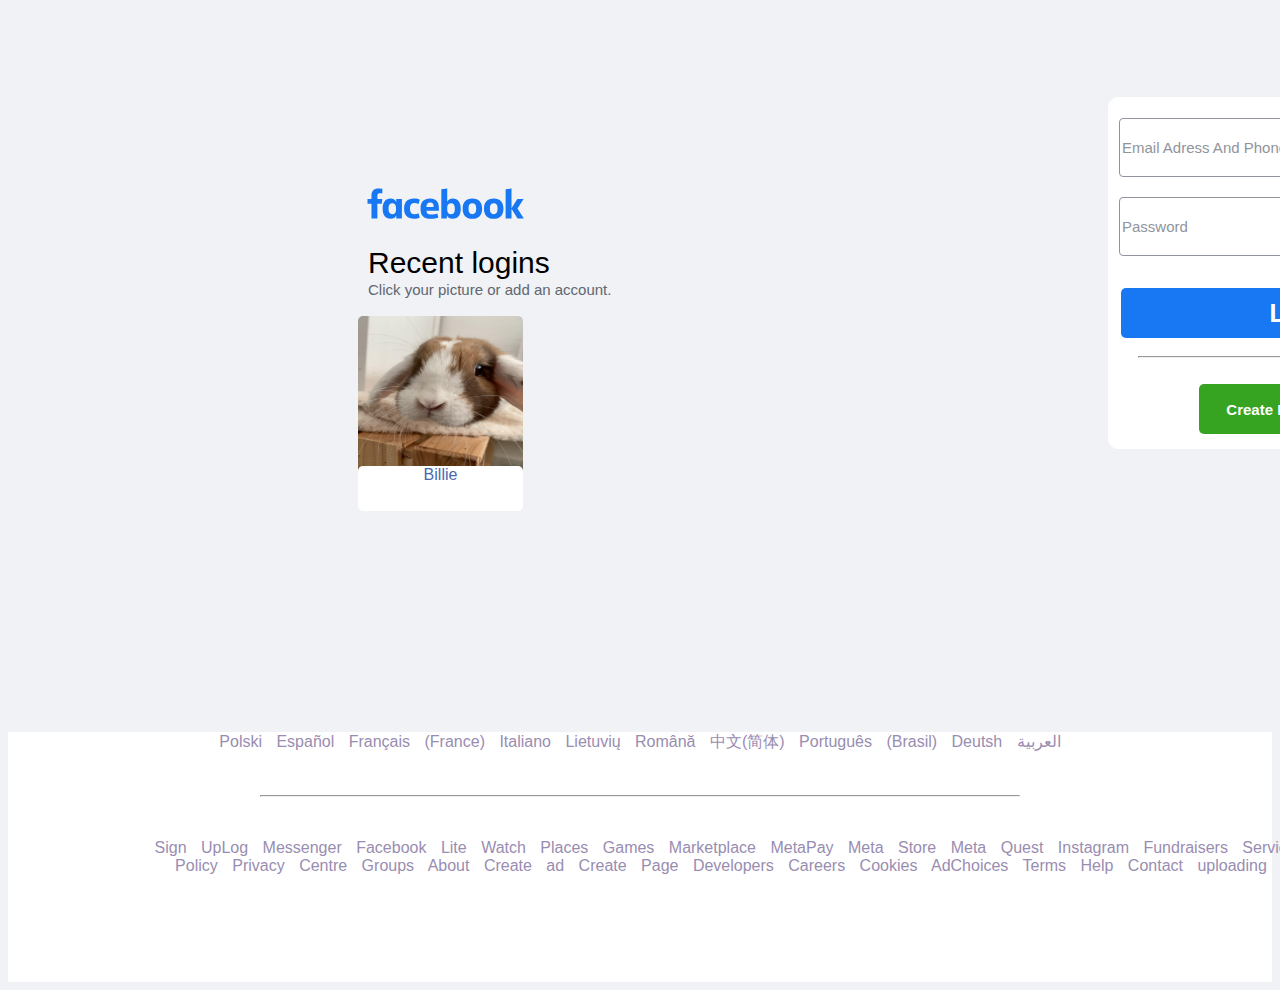
==== index.html @ 57b4c570 "Started Work on Facebook clone landing page" ====
<!DOCTYPE html>
<html>
  <head>
    <link href="index.css" type="text/css" rel="stylesheet" />
    <meta name="viewport" content="width=width-device, initial-scale=1" />
  </head>

  <body>
    <div class="container">
      <div class="recent">
        <div class="logo_text">
          <img src="logo.svg" alt="facebook logo" />
          <p style="position: absolute; left: 60px">Recent logins</p>
          <p
            style="
              color: #606770;
              position: absolute;
              top: 250px;
              left: 60px;
              font-size: 15px;
            "
          >
            Click your picture or add an account.
          </p>
        </div>

        <div class="img_container">
          <img style="height: 165px; width: 165px" src="buggy.jpg" />
          <p
            style="
              background-color: white;
              height: 45px;
              width: 165px;
              position: relative;
              top: 450px;
              left: 50px;
              border-radius: 5px;
              text-align: center;
              font-family: arial;
              color: #4b68ad;
            "
          >
            Billie
          </p>
        </div>

        <div class="login_form">
          <input
            class="username"
            type="text"
            name="login"
            value="Email Adress And Phone number"
          />

          <br />

          <div class="password_input">
            <input
              class="password_form"
              type="text"
              name="password_form"
              value="Password"
            />
          </div>

          <div class="login_button">
            <button>Login</button>
          </div>
          <br />
          <hr style="width: 85%; color: #dadde1" />
          <br />
          <div class="create_button">
            <button>Create New Account</button>
          </div>
        </div>
      </div>
    </div>

    <footer>
      <div class="footer">
        <p>
          Polski Español Français (France) Italiano Lietuvių Română 中文(简体)
          Português (Brasil) Deutsh العربية
        </p>
        <br />
        <hr style="width: 60%" />
        <br />
        <div
          class="tiny"
          style="
            height: 145px;
            width: 1445px;
            position: relative;
            left: 140px;
            text-align: center;
          "
        >
          <p>
            Sign UpLog Messenger Facebook Lite Watch Places Games Marketplace
            MetaPay Meta Store Meta Quest Instagram Fundraisers Services Voting
            Information Centre Privacy Policy Privacy Centre Groups About Create
            ad Create Page Developers Careers Cookies AdChoices Terms Help
            Contact uploading and non-users Settings Activity log
          </p>
        </div>
      </div>
    </footer>
  </body>
</html>
---- index.css ----
.container {
  height: 700px;
  width: 100%;
  background-color: #f0f2f5;
  position: relative;
  left: 300px;
}

body {
  background-color: #f0f2f5;
}

.footer {
  background-color: white;
  height: 250px;
  color: #998db1;
  font-family: arial;
}

.footer p {
  text-align: center;
  word-spacing: 10px;
}

.recent {
  height: 600px;
  width: 600px;
  position: relative;

  border: width 10px;
}

.logo_text img {
  height: 195px;
  width: 195px;
  position: absolute;
  left: 40px;
  top: 90px;
}

.logo_text p {
  font-family: Arial;
  font-size: 30px;
  position: relative;
  top: 200px;
}

.login_form {
  height: 350px;
  width: 395px;
  border: solid;
  border: width 2px;
  border-color: blue;
  position: relative;
  left: 800px;
  top: 20px;
  border: solid;
  border-width: 1px;
  border-color: white;
  background-color: white;
  border-radius: 10px;
}

.username {
  width: 365px;
  height: 55px;
  margin: 10px;
  font-family: arial;
  color: #90949c;
  border: solid;
  border-width: 1px;
  border-radius: 4px;
  font-size: 15px;
  top: 10px;
  position: relative;
}

.password_form {
  width: 365px;
  height: 55px;
  margin: 10px;
  font-family: arial;
  color: #90949c;
  border: solid;
  border-width: 1px;
  border-radius: 4px;
  font-size: 15px;
  position: relative;
  top: 10px;
}

.login_button button {
  background-color: #1877f2;
  height: 50px;
  width: 365px;
  text-decoration: none;
  text-align: center;
  position: relative;
  top: 20px;
  font-size: 25px;
  color: white;
  margin: 12px;
  border: none;
  border-radius: 5px;
  font-weight: 700;
}

.create_button button {
  background-color: #36a420;
  height: 50px;
  width: 200px;
  text-decoration: none;
  text-align: center;
  position: relative;
  top: -10px;
  left: 80px;
  font-size: 15px;
  color: white;
  margin: 10px;
  border: none;
  border-radius: 5px;
  font-weight: 700;
}

.img_container img {
  height: 160px;
  width: 210px;
  border: none;
  border-width: 1px;
  border-radius: 5px;
  position: absolute;
  top: 300px;
  left: 50px;
}
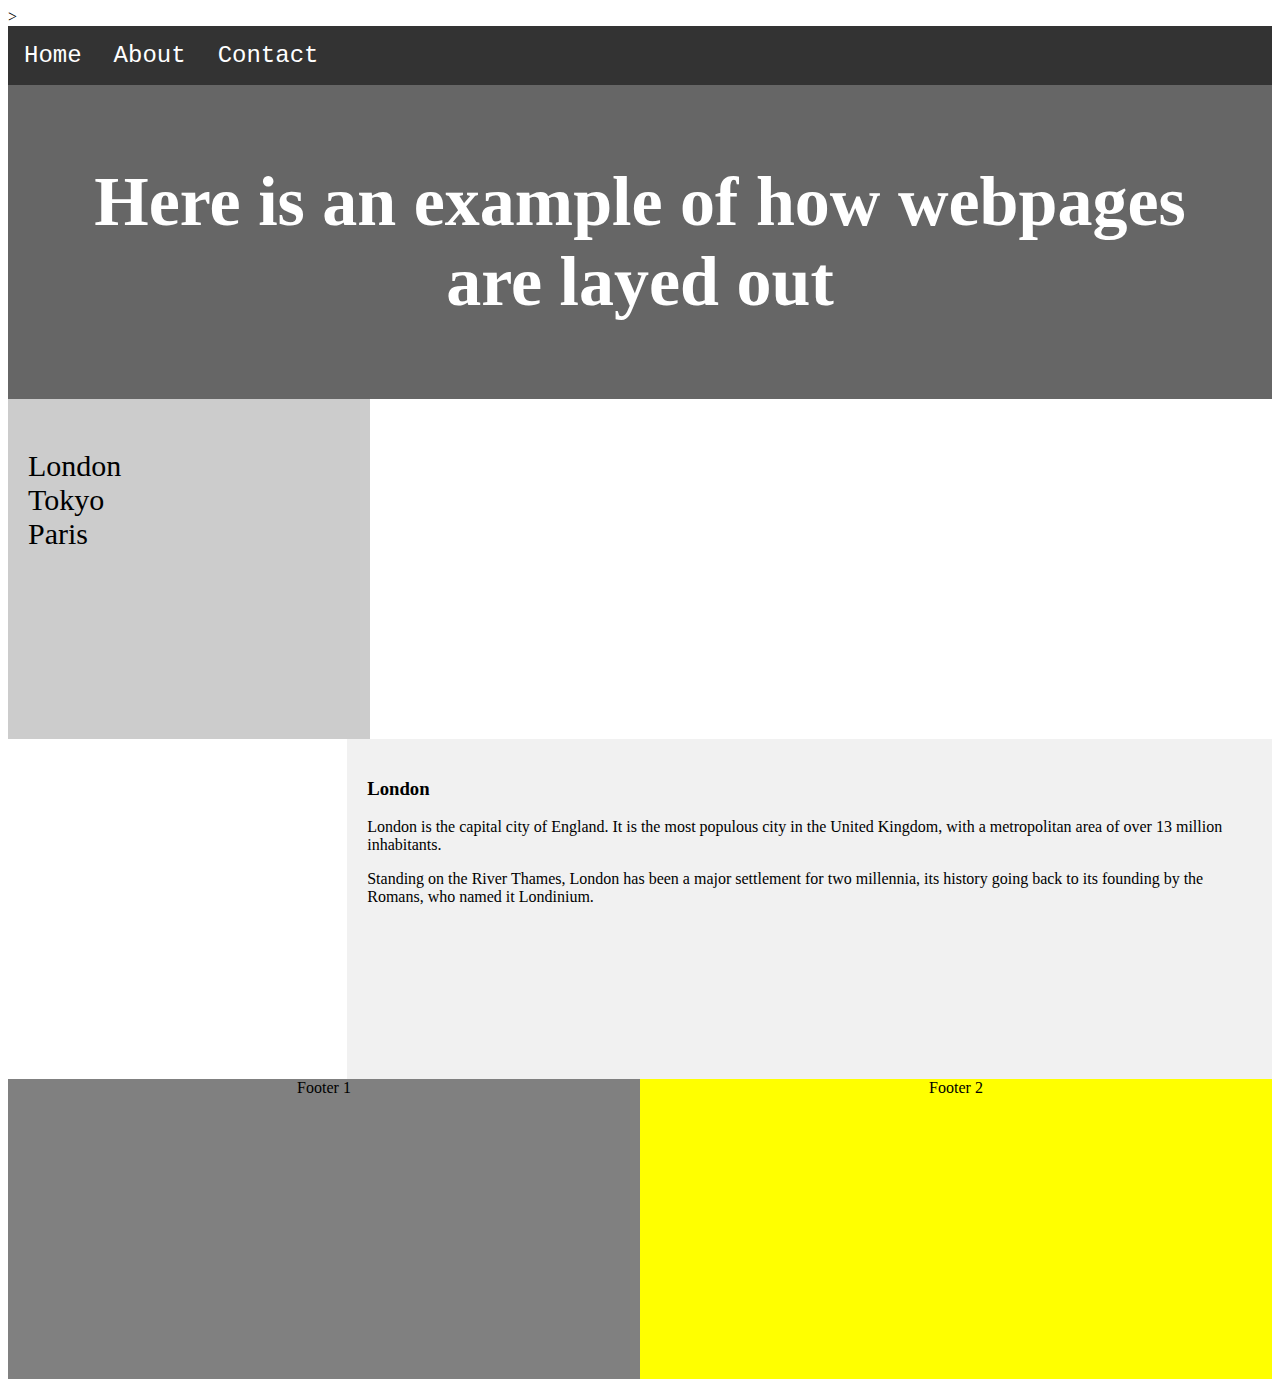
==== commit 11b98bf7: "Got Myself Set Up On Linux" ====
--- a/index.html
+++ b/index.html
@@ -1,109 +1,116 @@
 <!DOCTYPE html>
-<html>
-  <head>
-    <link href="index.css" type="text/css" rel="stylesheet" />
-    <meta name="viewport" content="width=width-device, initial-scale=1" />
-  </head>
+<html lang="en">
+<!--Hi I Am Working On Linux-->>
+<head>
+    <meta charset="UTF-8">
+    <meta name="viewport" content="width=device-width, initial-scale=1.0">
+    <title>Learning HTML5</title>
+    <link rel="stylesheet" type="text/css" href="style.css">
+    <link rel="icon" type="image/x-icon" href="favicon.png">
+    <meta name="A webpage for practising HTML">
+    <meta author="Shuayb">
 
-  <body>
-    <div class="container">
-      <div class="recent">
-        <div class="logo_text">
-          <img src="logo.svg" alt="facebook logo" />
-          <p style="position: absolute; left: 60px">Recent logins</p>
-          <p
-            style="
-              color: #606770;
-              position: absolute;
-              top: 250px;
-              left: 60px;
-              font-size: 15px;
-            "
-          >
-            Click your picture or add an account.
-          </p>
-        </div>
+    <style>
+        .nav ul {
+            list-style-type: none;
+            margin: 0;
+            padding: 0;
+            overflow: hidden;
+            background-color: #333333;
+        }
 
-        <div class="img_container">
-          <img style="height: 165px; width: 165px" src="buggy.jpg" />
-          <p
-            style="
-              background-color: white;
-              height: 45px;
-              width: 165px;
-              position: relative;
-              top: 450px;
-              left: 50px;
-              border-radius: 5px;
-              text-align: center;
-              font-family: arial;
-              color: #4b68ad;
-            "
-          >
-            Billie
-          </p>
-        </div>
+        .nav li {
+            float: left;
+            list-style: none;
+        }
 
-        <div class="login_form">
-          <input
-            class="username"
-            type="text"
-            name="login"
-            value="Email Adress And Phone number"
-          />
+        .nav li a {
+            overflow: hidden;
+            display: block;
+            padding: 16px;
+            text-align: center;
+            text-decoration: none;
+            color: white;
+            font-size: 150%;
+            background-color: #333333;
+        }
 
-          <br />
+        #important {
+            background-color: lightblue;
+            font-family: 'Times New Roman', Times, serif;
+        }
 
-          <div class="password_input">
-            <input
-              class="password_form"
-              type="text"
-              name="password_form"
-              value="Password"
-            />
-          </div>
+        .list {
+            float: left;
+            width: 25.5%;
+            height: 300px;
+            background: #ccc;
+            padding: 20px;
+            font-size: 30px;
+            position: relative;
+            margin: 0%;
+        }
 
-          <div class="login_button">
-            <button>Login</button>
-          </div>
-          <br />
-          <hr style="width: 85%; color: #dadde1" />
-          <br />
-          <div class="create_button">
-            <button>Create New Account</button>
-          </div>
-        </div>
-      </div>
+        .biggy {
+            position: relative;
+            float: right;
+            padding: 20px;
+            width: 70%;
+            background-color: #f1f1f1;
+            height: 300px;
+            margin: 0%;
+
+        }
+    </style>
+
+</head>
+<div class="nav">
+
+    <ul>
+        <li><a href='#home'>Home</a></li>
+        <li><a href='#about'>About</a></li>
+        <li><a href='#contact'>Contact</a></li>
+    </ul>
+</div>
+
+<header style="  background-color: #666;
+  padding: 30px;
+  text-align: center;
+  font-size: 35px;
+  color: white;">
+    <h1>Here is an example of how webpages are layed out</h1>
+</header>
+<section>
+    <section class="list">
+        <ul style="list-style: none; padding:0px;">
+            <li>London</li>
+            <li>Tokyo</li>
+            <li>Paris</li>
+        </ul>
+    </section>
+
+    <article class="biggy">
+        <h3>London</h3>
+        <p>London is the capital city of England. It is the most populous city in the United Kingdom, with a
+            metropolitan
+            area of
+            over 13 million inhabitants.</p>
+        <p>Standing on the River Thames, London has been a major settlement for two millennia, its history going back to
+            its
+            founding by the Romans, who named it Londinium.</p>
+    </article>
+</section>
+
+<footer style="margin-top:20%;">
+    <div class="box-one" style="background-color: gray; height: 300px; width: 50%; text-align: center; float: left;">
+        Footer 1
     </div>
+    <div class="box-two" style="background-color: yellow; height: 300px; width: 50%; text-align: center; float: left;">
+        Footer 2
+    </div>
+</footer>
 
-    <footer>
-      <div class="footer">
-        <p>
-          Polski Español Français (France) Italiano Lietuvių Română 中文(简体)
-          Português (Brasil) Deutsh العربية
-        </p>
-        <br />
-        <hr style="width: 60%" />
-        <br />
-        <div
-          class="tiny"
-          style="
-            height: 145px;
-            width: 1445px;
-            position: relative;
-            left: 140px;
-            text-align: center;
-          "
-        >
-          <p>
-            Sign UpLog Messenger Facebook Lite Watch Places Games Marketplace
-            MetaPay Meta Store Meta Quest Instagram Fundraisers Services Voting
-            Information Centre Privacy Policy Privacy Centre Groups About Create
-            ad Create Page Developers Careers Cookies AdChoices Terms Help
-            Contact uploading and non-users Settings Activity log
-          </p>
-        </div>
-      </div>
-    </footer>
-  </body>
-</html>
+
+</body>
+
+</html>--- a/style.css
+++ b/style.css
@@ -0,0 +1,19 @@
+a:link,
+a:visited {
+  background-color: #f44336;
+  padding: 15px 24px;
+  text-decoration: none;
+  color: black;
+  font-size: 130%;
+  font-family: "Courier New", Courier, monospace;
+}
+
+a:hover,
+a:active {
+  background-color: red;
+  padding: 15px 24px;
+  text-decoration: none;
+  color: black;
+  font-size: 130%;
+  font-family: "Courier New", Courier, monospace;
+}
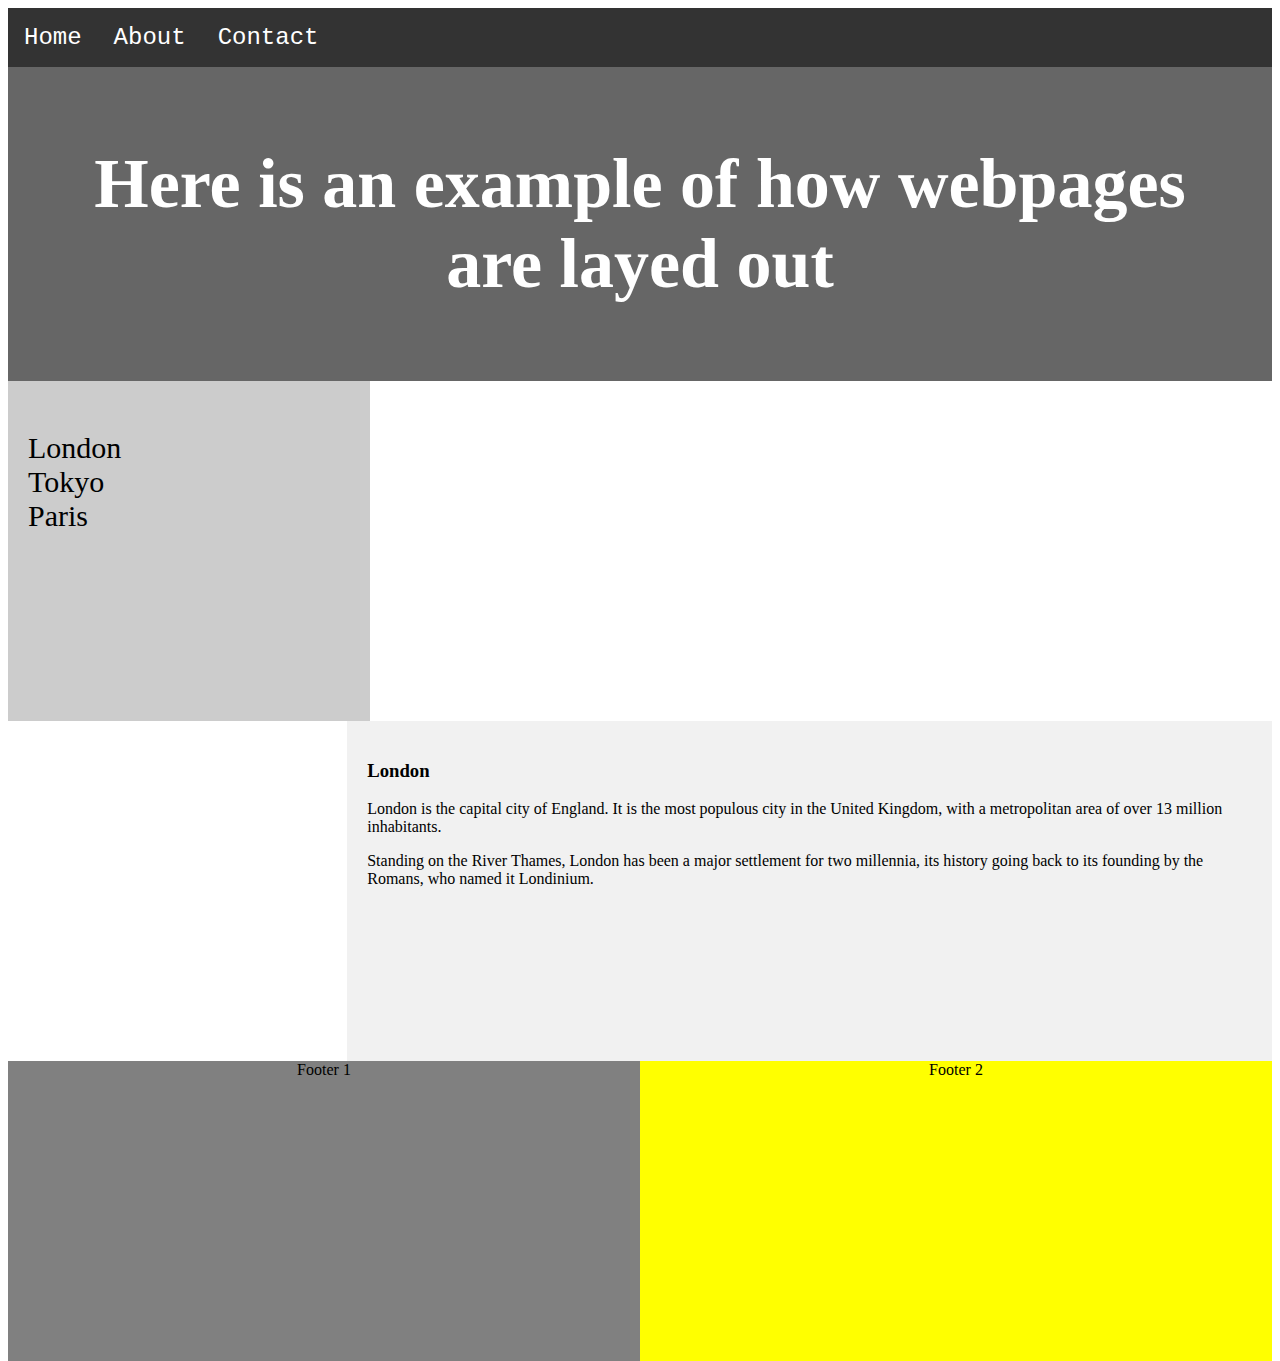
==== commit ec633c4f: "Fixed a minor spelling error" ====
--- a/index.html
+++ b/index.html
@@ -1,6 +1,6 @@
 <!DOCTYPE html>
 <html lang="en">
-<!--Hi I Am Working On Linux-->>
+<!--Hi I Am Working On Linux-->
 <head>
     <meta charset="UTF-8">
     <meta name="viewport" content="width=device-width, initial-scale=1.0">
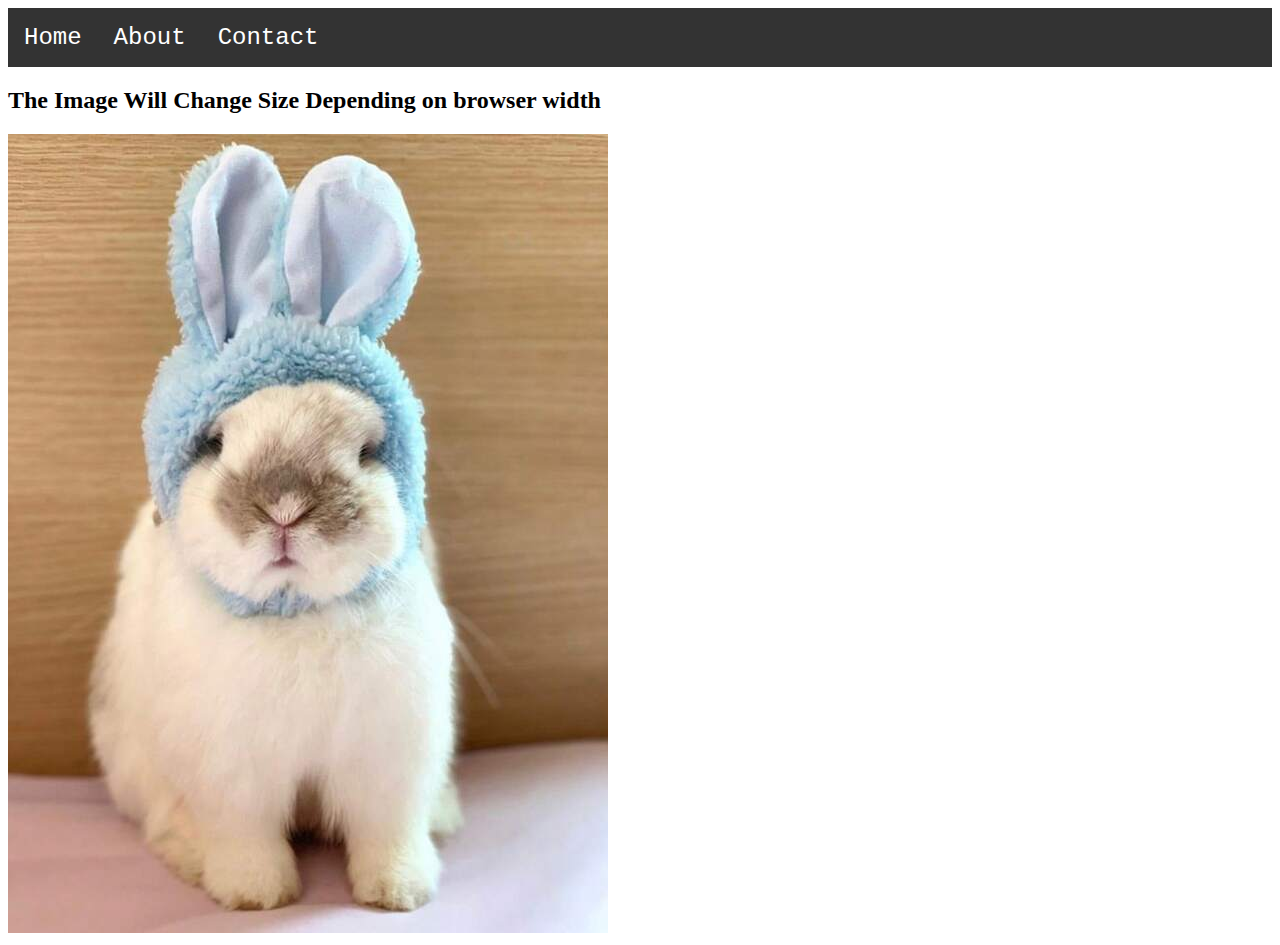
==== commit ae9508b3: "Experimenting With Responsive" ====
--- a/index.html
+++ b/index.html
@@ -1,6 +1,6 @@
 <!DOCTYPE html>
 <html lang="en">
-<!--Hi I Am Working On Linux-->
+
 <head>
     <meta charset="UTF-8">
     <meta name="viewport" content="width=device-width, initial-scale=1.0">
@@ -33,37 +33,15 @@
             color: white;
             font-size: 150%;
             background-color: #333333;
-        }
+        }    
+        
 
-        #important {
-            background-color: lightblue;
-            font-family: 'Times New Roman', Times, serif;
-        }
-
-        .list {
-            float: left;
-            width: 25.5%;
-            height: 300px;
-            background: #ccc;
-            padding: 20px;
-            font-size: 30px;
-            position: relative;
-            margin: 0%;
-        }
-
-        .biggy {
-            position: relative;
-            float: right;
-            padding: 20px;
-            width: 70%;
-            background-color: #f1f1f1;
-            height: 300px;
-            margin: 0%;
-
-        }
+    
     </style>
 
 </head>
+
+<body>
 <div class="nav">
 
     <ul>
@@ -73,42 +51,14 @@
     </ul>
 </div>
 
-<header style="  background-color: #666;
-  padding: 30px;
-  text-align: center;
-  font-size: 35px;
-  color: white;">
-    <h1>Here is an example of how webpages are layed out</h1>
-</header>
-<section>
-    <section class="list">
-        <ul style="list-style: none; padding:0px;">
-            <li>London</li>
-            <li>Tokyo</li>
-            <li>Paris</li>
-        </ul>
-    </section>
+<h2>The Image Will Change Size Depending on browser width</h2>
 
-    <article class="biggy">
-        <h3>London</h3>
-        <p>London is the capital city of England. It is the most populous city in the United Kingdom, with a
-            metropolitan
-            area of
-            over 13 million inhabitants.</p>
-        <p>Standing on the River Thames, London has been a major settlement for two millennia, its history going back to
-            its
-            founding by the Romans, who named it Londinium.</p>
-    </article>
-</section>
+<picture>
+    <source srcset="https://cdn.euroflorist.com/Products/600x700/DE20SPRSF06M.jpg" title="A Demo Picture" media="(max-width: 1000px)">
+    <img src="/images/bunny.jpg" alt="A Bunny" title="A Bunny">
+  </picture>
 
-<footer style="margin-top:20%;">
-    <div class="box-one" style="background-color: gray; height: 300px; width: 50%; text-align: center; float: left;">
-        Footer 1
-    </div>
-    <div class="box-two" style="background-color: yellow; height: 300px; width: 50%; text-align: center; float: left;">
-        Footer 2
-    </div>
-</footer>
+
 
 
 </body>
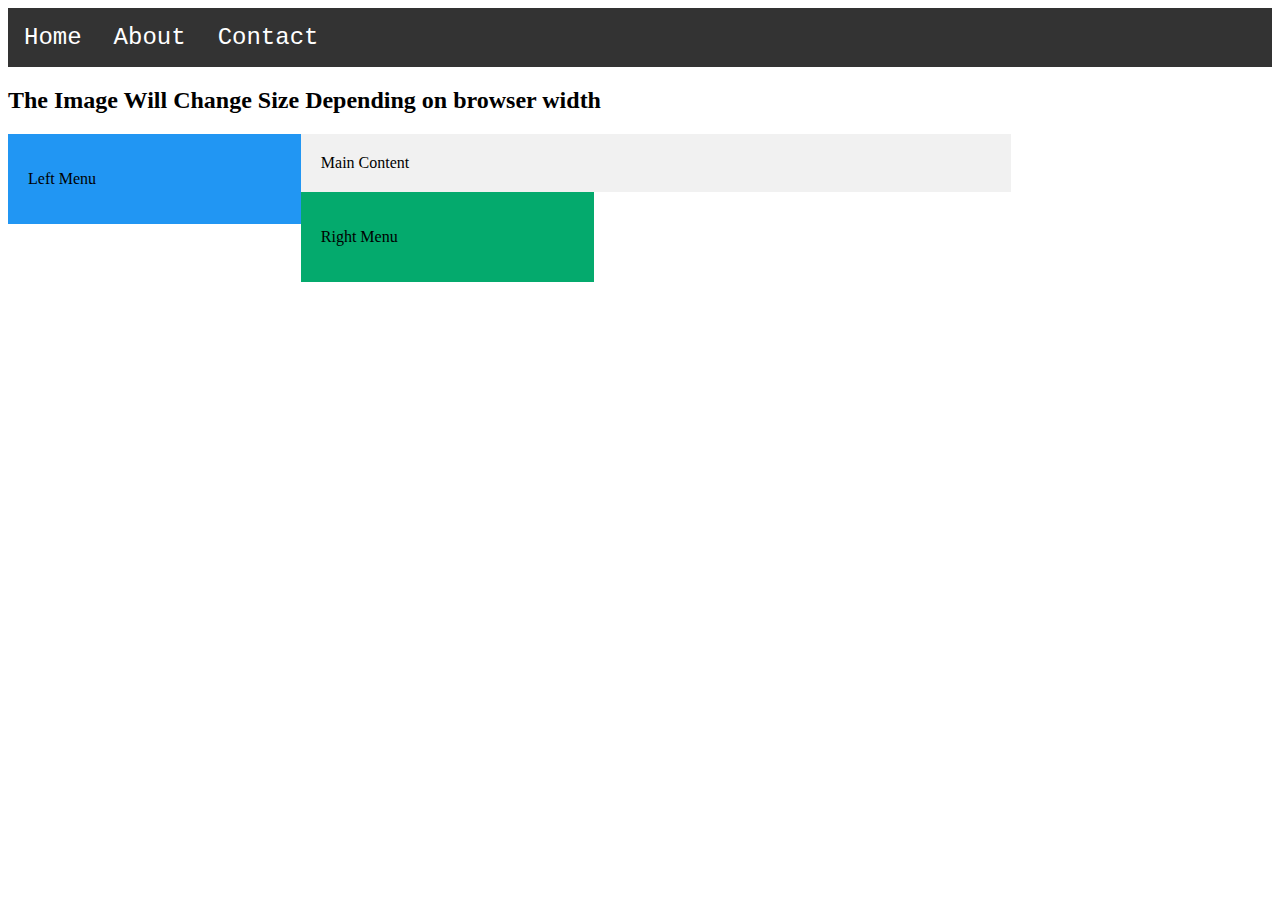
==== commit 7c7c6ac8: "Further Experimentation with Media Querie" ====
--- a/index.html
+++ b/index.html
@@ -1,66 +1,87 @@
 <!DOCTYPE html>
 <html lang="en">
-
-<head>
-    <meta charset="UTF-8">
-    <meta name="viewport" content="width=device-width, initial-scale=1.0">
+  <head>
+    <meta charset="UTF-8" />
+    <meta name="viewport" content="width=device-width, initial-scale=1.0" />
     <title>Learning HTML5</title>
-    <link rel="stylesheet" type="text/css" href="style.css">
-    <link rel="icon" type="image/x-icon" href="favicon.png">
-    <meta name="A webpage for practising HTML">
-    <meta author="Shuayb">
+    <link rel="stylesheet" type="text/css" href="style.css" />
+    <link rel="icon" type="image/x-icon" href="favicon.png" />
+    <meta name="A webpage for practising HTML" />
+    <meta author="Shuayb" />
 
     <style>
-        .nav ul {
-            list-style-type: none;
-            margin: 0;
-            padding: 0;
-            overflow: hidden;
-            background-color: #333333;
+      .nav ul {
+        list-style-type: none;
+        margin: 0;
+        padding: 0;
+        overflow: hidden;
+        background-color: #333333;
+      }
+
+      .nav li {
+        float: left;
+        list-style: none;
+      }
+
+      .nav li a {
+        overflow: hidden;
+        display: block;
+        padding: 16px;
+        text-align: center;
+        text-decoration: none;
+        color: white;
+        font-size: 150%;
+        background-color: #333333;
+      }
+
+      .left {
+        background-color: #2196f3;
+        padding: 20px;
+        float: left;
+        width: 20%;
+      }
+      .main {
+        background-color: #f1f1f1;
+        padding: 20px;
+        float: left;
+        width: 53%; /* The width is 60%, by default */
+      }
+      .right {
+        background-color: #04aa6d;
+        padding: 20px;
+        float: left;
+        width: 20%; /* The width is 20%, by default */
+      }
+
+      @media screen and (max-width: 800px) {
+        .left,
+        .main,
+        .right {
+          width: 100%;
         }
+      }
+    </style>
+  </head>
 
-        .nav li {
-            float: left;
-            list-style: none;
-        }
+  <body>
+    <div class="nav">
+      <ul>
+        <li><a href="#home">Home</a></li>
+        <li><a href="#about">About</a></li>
+        <li><a href="#contact">Contact</a></li>
+      </ul>
+    </div>
 
-        .nav li a {
-            overflow: hidden;
-            display: block;
-            padding: 16px;
-            text-align: center;
-            text-decoration: none;
-            color: white;
-            font-size: 150%;
-            background-color: #333333;
-        }    
-        
+    <h2>The Image Will Change Size Depending on browser width</h2>
 
-    
-    </style>
+    <div class="left">
+      <p>Left Menu</p>
+    </div>
 
-</head>
+    <div class="main">Main Content</div>
 
-<body>
-<div class="nav">
-
-    <ul>
-        <li><a href='#home'>Home</a></li>
-        <li><a href='#about'>About</a></li>
-        <li><a href='#contact'>Contact</a></li>
-    </ul>
-</div>
-
-<h2>The Image Will Change Size Depending on browser width</h2>
-
-<picture>
-    <source srcset="https://cdn.euroflorist.com/Products/600x700/DE20SPRSF06M.jpg" title="A Demo Picture" media="(max-width: 1000px)">
-    <img src="/images/bunny.jpg" alt="A Bunny" title="A Bunny">
-  </picture>
-
-
-
-
-</body>
-
-</html>+    <div class="right">
+      <p>Right Menu</p>
+    </div>
+  </body>
+</html>
